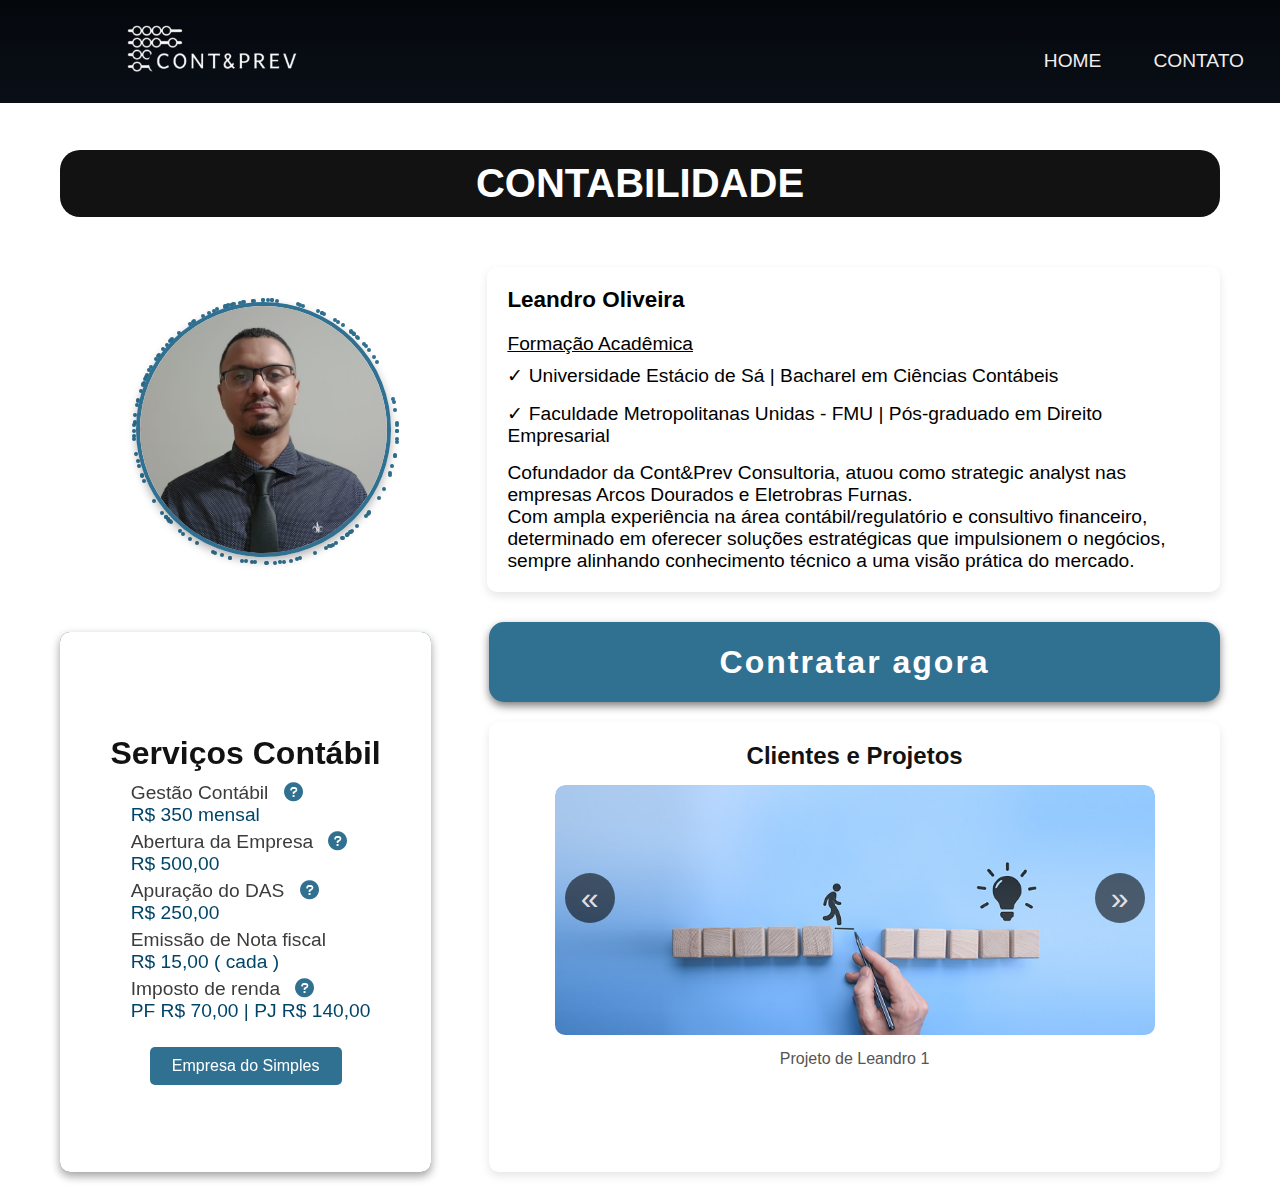
==== contabilidade.html @ c27742a1 "m" ====
<!DOCTYPE html>
<html lang="pt-BR">
<head>
    <meta charset="UTF-8">
    <meta name="viewport" content="width=device-width, initial-scale=1.0">
    <link href="https://cdnjs.cloudflare.com/ajax/libs/font-awesome/6.0.0-beta3/css/all.min.css" rel="stylesheet">
    <link rel="icon" href="imagems/Captura-de-tela-2025-01-22-215354.ico" type="image/x-icon">
    <title>Cont&Prev</title>
    <link rel="stylesheet" href="style.css">
   
</head>
<body>
    <section class="home">
    <header>
        <div class="logo"><img src="imagems/logo.png" alt=""></div>
        <nav>
            <ul id="nav-list">
                <li><a href="index.html">HOME</a></li>
                <li><a href="#footer">CONTATO</a></li>
            </ul>
            <div class="hamburger" id="hamburger" onclick="toggleMenu()">
                <span></span>
                <span></span>
                <span></span>
            </div>
        </nav>
    </header>
    </section>
    <section class="unique-profile-section">
        <!-- Nome do Funcionário -->
        <div class="unique-profile-header">
          <h1 class="unique-profile-name">CONTABILIDADE</h1>
        </div>
      
        <!-- Foto e apresentação -->
        <div class="unique-profile-content">
          <!-- Foto -->
          <div class="unique-profile-photo">
            <img src="imagems/perfil-Leandro.jpg" alt="Foto do Funcionário">
          </div>
          <!-- Texto de apresentação -->
          <div class="unique-profile-intro">
            <h3>Leandro Oliveira</h3>
            <u>Formação Acadêmica</u>
            <ul>
              <li>
                &#10003; Universidade Estácio de Sá  | Bacharel em Ciências Contábeis 
              </li>
              <li>
                &#10003; Faculdade Metropolitanas Unidas - FMU | Pós-graduado em Direito Empresarial 
              </li>
            </ul>
            <p>  Cofundador da Cont&Prev Consultoria, atuou como strategic analyst nas empresas Arcos Dourados e Eletrobras Furnas.<br>
              Com ampla experiência na área contábil/regulatório e consultivo financeiro, determinado em oferecer soluções estratégicas que impulsionem o negócios, sempre alinhando conhecimento técnico a uma visão prática do mercado.
            </p>
          </div>
        </div>
      
        <!-- Botão contratar -->
        <div class="unique-hire-button-wrapper">
          <button class="unique-hire-button" id="unique-hire-button-contabil">Contratar agora</button>
        </div>
      
        <!-- Serviços e projetos -->
        <div class="unique-services-and-projects">
          <!-- Serviços -->
          <div class="unique-services-box">
            <div class="unique-card front-card">
              <h2>Serviços Contábil</h2>
              <ul>
                <li>Gestão Contábil <i class="fas fa-circle-question unique-tooltip-icon" data-detail="Gerenciamento Operacional,emissão de nota fiscal e apuração do DAS"></i><br> <p>R$ 350 mensal</p></li>
                <li>Abertura da Empresa <i class="fas fa-circle-question unique-tooltip-icon" data-detail="Inclui abertura, constituição e enquadramento da empresa."></i> <br> <p>R$ 500,00 </p></li>
                <li>Apuração do DAS <i class="fas fa-circle-question unique-tooltip-icon" data-detail="Apuração e mensuração do endividamento e parcelamento."></i><br> <p>R$ 250,00</p></li>
                <li>Emissão de Nota fiscal <br> <p>R$ 15,00 ( cada )</p></li>
                <li>Imposto de renda <i class="fas fa-circle-question unique-tooltip-icon" data-detail="Declarações de imposto de renda para Pessoa Física e Pessoa Jurídica."></i> <br> <p>PF R$ 70,00 | PJ R$ 140,00   </p></li>
              </ul>
              <button class="unique-next-button">Empresa do Simples</button>
            </div>
          
            <div class="unique-card back-card">
              <button class="unique-back-button">⬅ Voltar</button>
              <h2>Empresas do Simples Nacional</h2>
              <ul>
                <li>Gestão Contábil <i class="fas fa-circle-question unique-tooltip-icon" data-detail="Gerenciamento Operacional,emissão de nota fiscal e apuração do DAS"></i><br> <p>R$ 600 mensal</p></li>
                <li>Abertura da Empresa <i class="fas fa-circle-question unique-tooltip-icon" data-detail="Inclui abertura, constituição e enquadramento da empresa."></i> <br> <p>R$ 150,00 </p></li>
                <li>Apuração do DAS <i class="fas fa-circle-question unique-tooltip-icon" data-detail="Apuração e mensuração do endividamento e parcelamento."></i><br> <p>R$ 150,00</p></li>
                <li>Emissão de Nota fiscal <br> <p>R$ 15,00 ( cada )</p></li>
                <li>Imposto de renda <i class="fas fa-circle-question unique-tooltip-icon" data-detail="Declarações de imposto de renda para Pessoa Física e Pessoa Jurídica."></i> <br> <p>PF R$ 70,00 | PJ R$ 140,00   </p></li>
              </ul>
            </div>
          </div>
          <div id="custom-alert" class="custom-alert">
            <div class="alert-content">
              <p id="alert-message"></p>
             
            </div>
          </div>
      
          <!-- Projetos -->
          <div class="unique-projects-box" data-employee="leandro">
            <h2>Clientes e Projetos</h2>
            <div class="unique-carousel">
              <button class="unique-carousel-arrow left">&#171;</button>
              <div class="unique-carousel-track">
                <img src="imagems/img-somos.webp" alt="Imagem do Projeto 1">
                <img src="imagems/icon-insta.jpg" alt="Imagem do Projeto 2">
                <img src="imagems/digital-img.webp" alt="Imagem do Projeto 3">
              
                <!-- Contêiner do vídeo no carrossel -->
                <div class="video-container">
                  <video id="carousel-video" poster="imagems/Captura de tela 2025-01-22 011556.png" muted>
                    <source src="imagems/WIN_20250122_01_53_06_Pro.mp4" type="video/mp4">
                    Seu navegador não suporta vídeos.
                  </video>
                  <div class="overlay">
                    <button class="play-button" onclick="openVideoModal('carousel-video')">▶</button>
                  </div>
                  
                </div>
              </div>
              
<button class="unique-carousel-arrow right">&#187;</button>
<!-- Modal para reproduzir vídeo -->
<div id="video-modal" class="video-modal">
  <div class="modal-content">
    <span class="close-modal" onclick="closeVideoModal()">✖</span>
    <video id="modal-video" controls></video>
  </div>
</div>

            <p class="unique-project-description">
              Descrição do projeto correspondente à imagem exibida.
            </p>
          </div>
         
        </div>
      </section>
      
      <script src="script.js" defer></script>
</body>
</html>
---- style.css ----
/* Reset básico */
* {
    margin: 0;
    padding: 0;
    box-sizing: border-box;
}

body, html {
    height: 100%;
    font-family: 'Segoe UI', Tahoma, Geneva, Verdana, sans-serif;
   
    color: #fff;
    scroll-behavior: smooth;
}

/* Animações */
@keyframes fadeIn {
    from {
        opacity: 0;
    }
    to {
        opacity: 1;
    }
}

/* Header e navegação */
header {
    display: flex;
    justify-content: space-between;
    align-items: center;
    padding: 20px;
    background: linear-gradient(to bottom, #04080d, #0a0f17);
    position: fixed;
    width: 100%;
    top: 0;
    z-index: 100000000;
}
.home{
    background-color: #001f3f;
}
.logo img{
    width: 12rem;
    
    margin-left: 100px;
    font-weight: bold;
    animation: fadeIn 1.5s ease;
}

nav ul {
    list-style: none;
    display: flex;
}

nav ul li {
    margin-top: 20px;
    margin-left: 20px;
}

nav ul li a {
    color: rgb(241, 237, 237);
    text-decoration: none;
    font-size: 1.2rem;
    padding: 8px 16px;
    transition: background 0.3s, transform 0.3s;
    border-radius: 4px;
}

nav ul li a:hover {
    background-color: rgba(255, 255, 255, 0.3);
    transform: scale(1.1);
}

/* Hero section */
.hero {
    position: relative;
    height: 100vh;
    display: flex;
    justify-content: center;
    align-items: center;
    text-align: center;
    color: #fff;
    z-index: 1;
}

.hero video {
    position: absolute;
    top: 0;
    left: 0;
    width: 100%;
    height: 100%;
    opacity: 0.8;
    filter: blur(4px); /* Aplicando desfoque ao vídeo */
    object-fit: cover;
    z-index: -1;
}

.hero h1 {
    font-size: 4rem;
    font-weight: 500;
    letter-spacing: 6px;
    animation: fadeIn 2.5s ease;
     text-shadow: 3px 3px 5px rgba(0, 0, 0, 0.5); /* Sombra ao texto */
}

.hero p {
    font-size: 1.5rem;
    font-weight: 500;
    margin-top: 20px;
    margin-bottom: 40px;
    line-height: 1.6;
    animation: fadeIn 3s ease;
}

.btn {
    padding: 15px 40px;
    font-size: 1.2rem;
    color: white;
    border: 2px solid white;
    border-radius: 30px;
    text-decoration: none;
    transition: background-color 0.3s, color 0.3s, transform 0.3s;
    animation: fadeIn 3.5s ease;
}

.btn:hover {
    background-color: white;
    color: #04304b;
    transform: scale(1.05);
}

/* Seção de serviços */
/* Estilos principais */
/* Estilo geral da seção de serviços */
/*estilos do Footer */
footer {
    background-color: rgb(0, 0, 0); /* Cor de fundo azul */
    color: #FFFFFF; /* Texto branco */
    font-family: 'Gotham A', 'Gotham B', Lato, helvetica, arial, sans-serif !important;
    font-size: 18px;
    padding: 40px 20px;
}

.footer-container {
    display: flex;
    justify-content: space-between;
    flex-wrap: wrap;
    max-width: 700px;
    margin: 0 auto;
}

.footer-column p {
    text-align: center;
    margin: 16px 0;
    cursor: pointer;
    transition: color 0.3s;
    color: #fff;
}

.footer-column p:hover {
    color: #cccccc; /* Cor de destaque ao passar o mouse */
}

.footer-contact p {
    margin: 10px 0;
}
.footer-contact{
    text-align: center;
}
.footer-contact a {
    
    color: #FFFFFF;
    text-decoration: none;
    transition: color 0.3s;
}

.footer-contact a:hover {
    color: #cccccc;
}

.footer-icons {
    display: flex; /* Ativa o Flexbox */
    justify-content: center; /* Centraliza os ícones horizontalmente */
    align-items: center; /* Centraliza os ícones verticalmente (caso necessário) */
    gap: 10px; /* Espaçamento entre os ícones */
    padding: 20px; /* Adiciona espaço ao redor, se necessário */
}

.footer-icons img {
    width: 40px; /* Tamanho dos ícones */
    height: 40px;
    transition: transform 0.3s;
}

.footer-icons a:hover img {
    transform: scale(1.1);
}

.footer-bottom {
    margin-top: 20px;
    border-top: 1px solid #FFFFFF;
    padding-top: 20px;
    text-align: center;
    font-size: 18px;
    color: #ffffff;
}

/* Estilos Responsivos */

/* Tela pequena - smartphones */
/* Layout do card */
.services {
    position: relative;
    padding: 100px 20px;
    text-align: center;
    overflow: hidden;
}
.services {
    
    background: linear-gradient(to bottom, #04080d, #162031, #6a6a6a);
}

.service-card {
    margin-top: 20px;
    background-color: #e8ecf0;
    padding: 20px;
    border: 2px solid black;
    border-radius: 10px;
    width: 300px;
    height: 400px;
    position: relative;
    overflow: hidden;
    transition: transform 0.5s ease;
    transform-style: preserve-3d;  /* Habilita o efeito 3D */
}

.service-card img {
    width: 100%;
    height: 200px;
    margin-bottom: 20px;
    border-radius: 10px;
}

.service-card h3 {
    font-size: 1.5rem;
    color: #000;
    margin-bottom: 15px;
}

.service-card p {
    font-size: 1rem;
    color: #000;
    line-height: 1.5;
}

/* Detalhes da parte de trás do card */
.service-card .details {
    display: none;
    position: absolute;
    top: 0;
    left: 0;
    right: 0;
    bottom: 0;
    background-color: #e8ecf0;
    border-radius: 10px;
    padding: 20px;
    text-align: left;
    color: #000;
    transform: rotateY(180deg); /* Faz com que a parte de trás do card fique virada para o outro lado */
}

/* Mostrar os detalhes quando o card for ativo */
.service-card.active .details {
    display: block;  /* Torna os detalhes visíveis */
}

/* Efeito de flip quando o card é clicado */
.service-card.active {
    transform: rotateY(180deg); /* Gira o card */
    transition: transform 0.6s ease;
}


/* Estilos específicos para o menu de navegação */
.menu-toggle {
    display: none;
}


/* Botão contratar dos cards */
.hire-button {
    padding: 10px 30px;
    background-color: #000000;
    color: #fff;
    border: none;
    border-radius: 8px;
    cursor: pointer;
    font-size: 1em;
    transition: background-color 0.3s;
}

.hire-button:hover {
    background-color: #004569;
}


.service-cards {
    display: flex;
    justify-content: center;
    gap: 100px;
    flex-wrap: wrap;
}
.service-card a{
    text-decoration: none;
}
.service-card:hover{
    cursor: pointer;
    scale: 1.1;
}


.service-card img {
    width: 100%;
    height: 180px;
    object-fit: cover;
}

.service-card h3 {
    text-align: center;
    margin: 10px 0;
    font-size: 27px;
    font-weight: bold;
}

.hire-button {
    display: block;
    margin: 30px auto 15px;
    padding: 10px 20px;
    background-color: #000;
    color: #fff;
    border: none;
    border-radius: 5px;
    cursor: pointer;
}



.details ul {
    list-style: none;
    padding: 0;
    margin: 0;
}

.details li {
    margin-bottom: 15px;
    font-size: 17px;
    line-height: 1.4;
    background-color: #dbdada;
    padding-left: 5px;
    
    border-left: 3px solid #00a9e0; /* Destaque na esquerda */
}

.details h4 {
    margin-top: 10px;
    font-size: 14px;
    font-weight: bold;
    color: #333;
}

/* Detalhes visíveis após clique */
.service-card.active .details {
    left: 0;
}


  
.custom-template-section {
    background: linear-gradient(to bottom, #6a6a6a, #bfbfbf, #dfdfdf, #ffffff);
    padding: 50px 20px;
    display: flex;
    justify-content: center;
    align-items: center;
    height: 120vh;
  }
  
  .custom-content-wrapper {
    
   background-color: #161b22; /* Fundo do quadrado transparente */
    box-shadow: 0 4px 15px rgba(0, 0, 0, 0.704); /* Efeito de sombra */
    border-radius: 10px;
    display: flex;
    padding: 30px;
    max-width: 1300px;
    height: 500px;
    width: 100%;
    backdrop-filter: blur(10px); /* Efeito de desfoque */
    color: #fff;
  }
  
  .custom-text-container {
    flex: 1;
    margin-right: 20px;
  }
  
  .custom-text-container h1 {
    font-size: 24px;
    margin-bottom: 15px;
    
  }
  
  .custom-text-container p {
    width: 100%;
    font-size: 20px;
    font-weight: 500;
    margin-top: 70px;
  }
  
  .custom-media-container {
    flex: 1;
    display: flex;
    justify-content: center;
    align-items: center;
  }
  
  .custom-media-container img,
  .custom-media-container video {
    max-width: 100%;
    border-radius: 10px;
    
  }
  .custom-content-wrapper-before{
    background: rgba(255, 255, 255, 0.932); /* Fundo do quadrado transparente */
    box-shadow: 0 4px 15px rgba(0, 0, 0, 0.264); /* Efeito de sombra */
    border-radius: 10px;
    
    padding: 30px;
    max-width: 1300px;
    height: 730px;
    width: 100%;
    backdrop-filter: blur(10px); /* Efeito de desfoque */
    color: #fff;
  }
  
  
  .custom-feature-section {
    
    
    color: #000000;
  }
  
  .custom-feature-container {
    display: flex;
    justify-content: space-between;
    align-items: flex-start;
    gap: 20px;
  }
  
  .custom-feature-box {
    margin-top: 20px;
    /* Fundo do box */
    border-radius: 10px;
    padding: 10px;
    flex: 1;
    
    display: flex;
    flex-direction: column;
    align-items: flex-start;
  }
  
  .custom-feature-icon {
    width: 5px;
    height: 40px;
    background-color: #307192;/* Barra azul */
    border-radius: 5px;
    margin-bottom: 15px;
  }
  
  .custom-feature-box h3 {
    font-size: 20px;
    margin: 8px 15px 10px;
  }
  
  .custom-feature-box p {
    font-size: 14px;
    line-height: 1.6;
    margin: 0;
  }
/*ALERT CUSTOMIZADO*/
/* Estilo do modal */
.custom-alert {
  display: none; /* Inicialmente escondido */
  position: fixed;
  top: 0;
  left: 0;
  width: 100%;
  height: 100%;
  background-color: rgba(0, 0, 0, 0.5); /* Fundo escuro com transparência */
  justify-content: center;
  align-items: center;
  z-index: 1000; /* Garante que o modal fique acima de outros conteúdos */
}

/* Conteúdo do modal */
.alert-content {
  background-color: white;
  padding: 40px;
  border-radius: 8px;
  color: #000;
  max-width: 400px;
  font-size: 1.2rem;
  font-weight: 600;
  height: 10rem;
  width: 80%;
  text-align: center;
  position: relative;
}




  /*SERVIÇOS*/
  .unique-profile-section {
    max-width: 1200px;
    margin: auto;

    padding: 20px;
    margin-top: 130px;
  }
  
  /* Cabeçalho do perfil */
  .unique-profile-header {
    text-align: center;
    margin-bottom: 50px;
  }
  
  .unique-profile-name {
    position: relative;
    z-index: 10;
    background-color:#121213;
    padding: 11px 15px;
    border-radius: 20px;
    animation: animate-outline 0.9s ease-out infinite;
    font-size: 2.5rem;
    font-weight: 600;
    color: #ffffff;
  }
  
  /* Conteúdo do perfil */
  .unique-profile-content {
    display: flex;
    align-items: center;
    gap: 20px;
    margin-bottom: 30px;
  }
  
  .unique-profile-photo {
    flex: 1;
    display: flex;
    justify-content: center;
    align-items: center;
    position: relative;
    overflow: visible;
     
  }
  
  .unique-profile-photo img {
    aspect-ratio: 1;
    max-width: 255px;
    
    height: 255px;
    border-radius: 50%;
    border: 0.25em solid #307192;
    z-index: 10;
    box-shadow: 0 4px 10px rgba(0, 0, 0, 0.3);
  }
  .unique-profile-photo::before {
    content: '';
    position: absolute;
    top: 0;
    left: 0;
    width: 100%;
    height: 100%;
    z-index: 0; /* Fica atrás da imagem */
    pointer-events: none; /* Impede interação */
    background: transparent;
  }
  
  .particle {
    position: absolute;
    bottom: 0;
    width: 0.5vw; /* Partículas responsivas */
    height: 0.5vw;
    max-width: 4px; /* Tamanho máximo */
    max-height: 4px;  
    background-color: #307192;
    border-radius: 50%;
    animation: rise 3s infinite ease-in-out;
  }
  
  /* Animação das partículas */
  @keyframes rise {
    0% {
      transform: translateY(0) scale(1);
      opacity: 1;
    }
    100% {
      transform: translateY(-300px) scale(0.5);
      opacity: 0;
    }
  }
  
  .unique-profile-intro {
    flex: 1.7;
    max-height: 21rem;
    background: #fff;
    font-size: 1.2rem;
    color: #000;
    padding: 20px;
    border-radius: 10px;
    box-shadow: 0 4px 10px rgba(0, 0, 0, 0.1);
  }
  .unique-profile-intro h3{
    margin-bottom: 20px;
  }
  .unique-profile-intro li{
    list-style: none;
    margin-top: 9px;
    margin-bottom: 15px;
  }
  
  /* Botão contratar */
  .unique-hire-button-wrapper {
    text-align: end;
    margin-bottom: 20px;
   
   

  }
  
  .unique-hire-button {
    padding: 10px 30px;
    animation:
    buttonFloat 1.5s infinite ease-in-out;
    box-shadow: 0 4px 8px rgba(0, 0, 0, 0.5); /* Sombra */
    font-size: 2rem;
    width: 63%;
    font-weight: 600;
    height: 5rem;
    letter-spacing: 2px;
    color: #fff;
    background-color: #307192;
    border: none;
    border-radius: 15px;
    cursor: pointer;
  }
  @keyframes buttonFloat{
    50%{
        transform:translateY(-10%);
    }
  }
  .unique-hire-button:hover {
    background-color: #25586e;
  }
  
  /* Serviços e projetos */
  .unique-services-and-projects {
    display: flex;
    gap: 20px;
    justify-content: space-between;
  }
  
  .unique-services-box {
    flex: 0 0 32%; /* Ajusta a largura */
    background-color:#307192 ;
    border-radius: 10px;
    position: relative;
    margin-top: -90px;
    display: flex;
    perspective: 1000px;
    box-shadow: 0 4px 10px rgba(0, 0, 0, 0.1);
    height: 540px; /* Altura maior */
  }
  .unique-card {
  padding: 40px 10px;
  width: 100%;
  height: 100%;
  background: #ffffff;
  border-radius: 10px;
  box-shadow: 0 4px 10px rgba(0, 0, 0, 0.3);
  display: flex;
  flex-direction: column;
  align-items: center;
  justify-content: center;
  transform-style: preserve-3d;
  backface-visibility: hidden; /* Oculta o verso ao girar */
  transition: transform 0.6s ease-in-out;
}
.front-card {
  width: 100%;
  height: 100%;
  padding: 20px;
  backface-visibility: hidden; /* Esconde o lado contrário */
  z-index: 2;
  background-color: #ffffff;
  display: flex;
  flex-direction: column;
  justify-content: center;
  align-items: center;
  }
  .back-card {
    padding: 20px;
    display: flex;
  flex-direction: column;
  justify-content: center;
  align-items: center;
      position: absolute;
  width: 100%;
  height: 100%;
  backface-visibility: hidden;
  background-color: #f7f7f7;
  transform: rotateY(180deg); /* O lado de trás é rotacionado */
  }
  .unique-next-button {
  padding: 10px 15px;
  background: #307192;
  color: #ffffff;
  font-size: 1rem;
  border: none;
  width: 12rem;
  border-radius: 5px;
  cursor: pointer;
  margin-top: 15px;
  transition: background-color 0.3s;
}
.unique-next-button:hover,
.unique-back-button:hover {
  background: #1e5a75;
}

.unique-back-button {
  position: absolute;
  top: 0px;
  left: 20px;
  padding: 10px 15px;
  background: #307192;
  color: #ffffff;
  font-size: 1rem;
  border: none;
  width: 6rem;
  border-radius: 5px;
  cursor: pointer;
  margin-top: 15px;
  transition: background-color 0.3s;
}

/* Listas */
.unique-card ul {
  list-style: none;
  padding: 0;
  margin: 5px 0;
  text-align: left;
}
.unique-tooltip-icon {
  margin-left: 10px;
  color: #307192;
  cursor: pointer;
  font-size: 1.2rem;
  flex-shrink: 0;
  transition: color 0.2s ease;
}

.unique-tooltip-icon:hover {
  color: #3071928b;
}
.unique-card ul li {
  margin: 5px 0;
  font-size: 1.2rem;
  color: #3d3c3c;
  padding-left: 10px;
}
.unique-card p {
    color: #004569;
  }
  .unique-services-box h2 {
    margin-top: 15px;
    font-size: 2rem;
    text-align: center;
    color: #121213;
  }
  
  .unique-services-box ul {
    list-style-type: none;
  }
  
  .unique-services-box li {
    margin-bottom: 10px;
  }
  
  .unique-projects-box {
    flex: 0 0 63%; /* Ajusta a largura */
    background: #fff;
    text-align: center;
    padding: 20px;
    border-radius: 10px;
    box-shadow: 0 4px 10px rgba(0, 0, 0, 0.1);
    height: 450px; /* Altura menor */
  }
  
  .unique-projects-box h2 {
    margin-bottom: 15px;
    font-size: 1.5rem;
    color: #121213;
  }
  
  .unique-carousel {
    position: relative;
    overflow: hidden;
    width: 100%;
    max-width: 600px;
    margin: 0 auto;
    border-radius: 10px;
    
  }
  
  .unique-carousel-track {
    display: flex;
    transition: transform 0.5s ease-in-out;
    height: 250px; /* Define a altura do carrossel */
  }
  
  .unique-carousel-track .video-container,
.unique-carousel-track img {
  flex-shrink: 0;
  width: 100%;
  height: 100%;
  position: relative;
  object-fit: cover; /* Faz com que os vídeos preencham o espaço proporcionalmente */
  border-radius: 10px; /* Aplica bordas arredondadas */
}
  
  
  .unique-carousel-arrow {
    position: absolute;
    top: 40%;
    transform: translateY(-50%);
   background-color: #00000092;
    color: #fffafad7;
    border: none;
    border-radius: 50%;
    font-size: 2rem;
   width: 50px;
   height: 50px;
    justify-items: center;
    cursor: pointer;
    z-index: 10;
  }
  
  .unique-carousel-arrow.left {
    left: 10px;
  }

  
  .unique-carousel-arrow.right {
    right: 10px;
  }
  
  .overlay {
    position: absolute;
    top: 0;
    left: 0;
    width: 100%;
    height: 100%;
    display: flex;
    justify-content: center;
    align-items: center;
    background-color: rgba(0, 0, 0, 0.5);
    opacity: 0;
    transition: opacity 0.3s;
  }

  .video-container,.overlay {
    opacity: 1;
  }
  .video-container {
    position: relative;
    width: 100%;
    height: 100%;
    overflow: hidden;
  }
  .video-container video {
    width: 100%; /* O vídeo ocupa toda a largura do contêiner */
    height: 100%; /* O vídeo ocupa toda a altura */
    object-fit: cover; /* Preenche o espaço sem distorcer */
  }
  
  .play-button {
    background-color: rgba(0, 0, 0, 0.8);
    color: #fff;
    border: none;
    border-radius: 50%;
    width: 50px;
    height: 50px;
    font-size: 24px;
    cursor: pointer;
    z-index: 3;
  }
  
  /* Modal de vídeo */
  .video-modal {
    display: none;
    position: fixed;
    top: 0;
    left: 0;
    width: 100%;
    height: 100%;
    background-color: rgba(0, 0, 0, 0.8);
    justify-content: center;
    align-items: center;
    z-index: 10;
  }
  
  .modal-content {
    position: relative;
    width: 80%;
    max-width: 800px;
  }
  
  .modal-content video {
    width: 100%;
    height: auto;
  }
  
  .close-modal {
    z-index: 10;
    position: absolute;
    top: 10px;
    right: 10px;
    font-size: 24px;
    color: white;
    cursor: pointer;
  }
  .unique-project-description {
    margin-top: 15px;
    font-size: 16px;
    color: #555;
  }
  
  /* Responsividade */
  @media (max-width: 768px) {
    .unique-profile-content {
      flex-direction: column;
    }
  
    .unique-services-and-projects {
      flex-direction: column;
    }
  
    .unique-services-box,
    .unique-projects-box {
      flex: 1 0 100%;
      height: auto; /* Remove a altura fixa */
    }
  }
  
/* Responsividade */
@media (max-width: 768px) {
    .service-card {
        width: 80%; /* Cards ocupam a largura do dispositivo */
    }
    .service-card:hover{
        cursor: pointer;
        scale: none;
    }
    .details li {
        font-size: 12px;
    }
}

@media (max-width: 480px) {
    .details h4 {
        font-size: 12px;
    }

    .details li:nth-child(n+5) { /* Esconde elementos a partir do 5º item */
        display: none;
    }
    .unique-services-box h2,
  .unique-projects-box h2 {
    font-size: 1.5rem; /* Reduz tamanho do título */
  }

  .unique-card ul li {
    font-size: 1rem; /* Reduz tamanho do texto */
  }

  .unique-next-button,
  .unique-back-button {
    font-size: 0.9rem; /* Reduz tamanho dos botões */
    padding: 8px 10px;
  }

  .unique-next-button {
    width: 10rem; /* Ajusta largura do botão */
  }

}



/*SEÇÃO QUEM SOMOS*/
.about-us {
    height: 80vh;
    display: flex;
    justify-content: space-between;
    align-items: center;
    padding: 50px;
    gap: 20px;
    background-color: #fff;
}

.about-us .content {
    display: flex;
    justify-content: space-between;
    align-items: center;
    max-width: 1200px;
    margin: 0 auto;
    flex-wrap: wrap; /* Itens quebram em linhas em telas menores */
}



.about-us .image {
  
    
    text-align: center;
    margin-top: 20px;
   
}

.about-us .text h2 {
    font-size: 3em;
    color: #7e918c;
    margin-bottom: 20px;
}

.about-us .text p {
    box-sizing: border-box;
    color: rgb(94, 94, 94);
    display: block;
    font-family: Helvetica, Arial, sans-serif;
    font-size: 18px;
    font-weight: 500;
    letter-spacing: normal;
    line-height: 27px;
    overflow-wrap: break-word;
    text-align: left;
    text-size-adjust: 100%;
    text-transform: none;
    unicode-bidi: isolate;
}

.about-us .image img {
    width: 1200px;
    height: 200px;
    border-radius: 30px;
    margin-bottom: 50px;
    object-fit: cover;
    border: 8px solid #fff;
    box-shadow: 0px 4px 15px rgba(0, 0, 0, 0.3);
}

/* Responsividade para telas menores */
@media screen and (max-width: 768px) {
    .about-us {
        height: 10vh;
        flex-direction: column; /* Coloca os itens em coluna */
        text-align: center;
    }

    .about-us .text {
        order: 2; /* O texto aparece abaixo da imagem */
        padding-right: 0;
        margin-bottom: 20px;
        font-size: 20px;
    }

    .about-us .image {
        order: 1; /* A imagem aparece acima do texto */
    }

    .about-us .image img {
        width: 250px; /* Reduz o tamanho da imagem */
        height: 150px;
    }
}




/* Rodapé */


/* Responsividade */
@media (max-width: 820px) {
    .hero h1 {
        font-size: 2.7rem;
        margin: 0px 20px;
    }
    .logo{
        margin-left: 20px;
    }
    .hero p {
        font-size: 1.2rem;
        margin: 30px;
    }

    .service-cards {
        flex-direction: column;
        align-items: center;
    }

    nav ul {
        flex-direction: column;
        background: linear-gradient(to bottom, #0a0e16,#0a0f17);
        position: fixed;
        top: 70px;
        right: 0;
        height: 100vh;
        width: 100%;
        display: none;
    }
    nav ul li a:hover{
        background-color: rgba(255, 255, 255, 0.342);
    }

    nav ul.open {
        display: flex;
        justify-content: center;
        align-items: center;
    }
    header{
        background-color: rgb(0, 0, 0);
    }

    nav ul li {
        margin: 30px 0;
        
    }
    nav ul li a{
        letter-spacing: 2px;
        font-weight: 500;
        font-size: 1.3rem;
    }

    /* Estilo básico para o ícone de hambúrguer */
.hamburger {
    width: 30px;
    height: 17.5px;
    display: flex;
    flex-direction: column;
    justify-content: space-between;
    cursor: pointer;
    z-index: 1001; /* Certifique-se de que o ícone está à frente do conteúdo */
}

.hamburger span {
    display: block;
    width: 100%;
    height: 3px;
    background-color: #e7e7e7;
    border-radius: 2px;
    transition: all 0.4s ease;
}

/* Estilo de transição para a animação */
.hamburger.active span:nth-child(1) {
    transform: rotate(45deg) translateY(10px);
}

.hamburger.active span:nth-child(2) {
    opacity: 0;
}

.hamburger.active span:nth-child(3) {
    transform: rotate(-45deg) translateY(-10px);
}

/* Esconde o menu inicialmente */
#menu {
    display: none;
    /* Defina seu estilo de navegação aqui */
}

#menu.active {
    display: block;
}

.about-us {
    flex-direction: column; /* Coloca os elementos em coluna */
    text-align: center; /* Centraliza o conteúdo */
    height: 63rem;
}
.about-us .image {
    order: 1; /* Coloca a imagem acima do texto */
    margin: 0 0 20px 0; /* Espaçamento abaixo da imagem */
}

.about-us .text {
    padding-right: 0;
    text-align: center; /* Centraliza o texto em telas pequenas */
    margin-bottom: 20px; /* Espaçamento entre o texto e a imagem */
}

.about-us .text h2 {
    font-size: 10px; /* Ajusta o tamanho do título */
}

.about-us .text p {
    font-size: .75em; /* Reduzimos um pouco o texto para melhor ajuste */
}


.footer-container {
    display: block;
}
.footer-icons {
    display: flex; /* Ativa o Flexbox */
    justify-content: center; /* Centraliza os ícones horizontalmente */
    align-items: center; /* Centraliza os ícones verticalmente (caso necessário) */
    gap: 10px; /* Espaçamento entre os ícones */
    padding: 20px; /* Adiciona espaço ao redor, se necessário */
}
.custom-text-container h1 {
    font-size: 1.6rem; /* Texto menor para smartphones */
  }

  .custom-text-container p {
    font-size: 0.9rem; /* Texto menor */
  }

  .custom-feature-box h3 {
    font-size: 1.2rem; /* Ajuste no título das caixas */
  }

  .custom-feature-box p {
    font-size: 0.9rem; /* Texto menor */
  }

  .custom-feature-container {
    flex-direction: column; /* Empilha as caixas de recursos */
    gap: 10px;
    
  }
  .custom-content-wrapper-before{
    height: 84rem;
    padding: 15px;
  }
  .custom-template-section{
    height: 90rem;
    
  }
  .custom-content-wrapper{
    height: 53rem;
    padding: 30px;
    display:block;
  }
  .custom-content-wrapper p{
   font-size: 1.1rem;
   text-align: center;
   font-weight: 300;
    margin-top: 4rem;
  }
  .custom-content-wrapper h1{
    margin-bottom: -10px;
    text-align:center;
    font-size: 2rem;
    margin-top: 25PX;
    
    
    
   }
  .custom-media-container img{
    width: 12rem;
    margin-top: 22px;
  }
  .unique-services-and-projects {
    flex-direction: column;
    gap: 20px;
  }

  .unique-services-box,
  .unique-projects-box {
    flex: 0 0 100%; /* Ocupa 100% da largura */
    height: auto; /* Altura ajustável */
  }

  .unique-services-box {
    margin-top: 0; /* Remove espaçamento superior */
  }
  .unique-hire-button-wrapper{
    order: 1;
    margin-top: 30px;
  }
  .unique-hire-button{
    width: 100%;
    font-size: 1.5rem;
  }
  
  .unique-profile-section{
    padding: 30px;
    display: flex;
    flex-direction: column;
  }
  .unique-profile-name{
    font-size: 1.3rem;
    width: 100%;
   
    margin-top: 0px;
  }
  .unique-profile-photo img{
    width: 90%;
    height: 90%;
  }
  .unique-profile-intro{
    font-size: 1.1rem;
    max-height: 41rem;
  }
  .particle{
    left: 10px;
    width: 80px;
  }
  .logo img{
    margin-left: 10px;
    width: 10rem;
  }
  .unique-carousel-arrow {
    position: absolute;
    top: 30%;
    transform: translateY(-50%);
   background-color: #00000092;
    color: #fffafad7;
    border: none;
    border-radius: 50%;
    font-size: 2rem;
   width: 50px;
   height: 50px;
    justify-items: center;
    cursor: pointer;
    z-index: 10;
  }
  .particle {
    position: absolute;
    bottom: 0;
    width: 1vw; /* Partículas responsivas */
    height: 1vw;
    max-width: 4px; /* Tamanho máximo */
    max-height: 4px;  
    background-color: #307192;
    border-radius: 50%;
    animation: rise 3s infinite ease-in-out;
  }
}
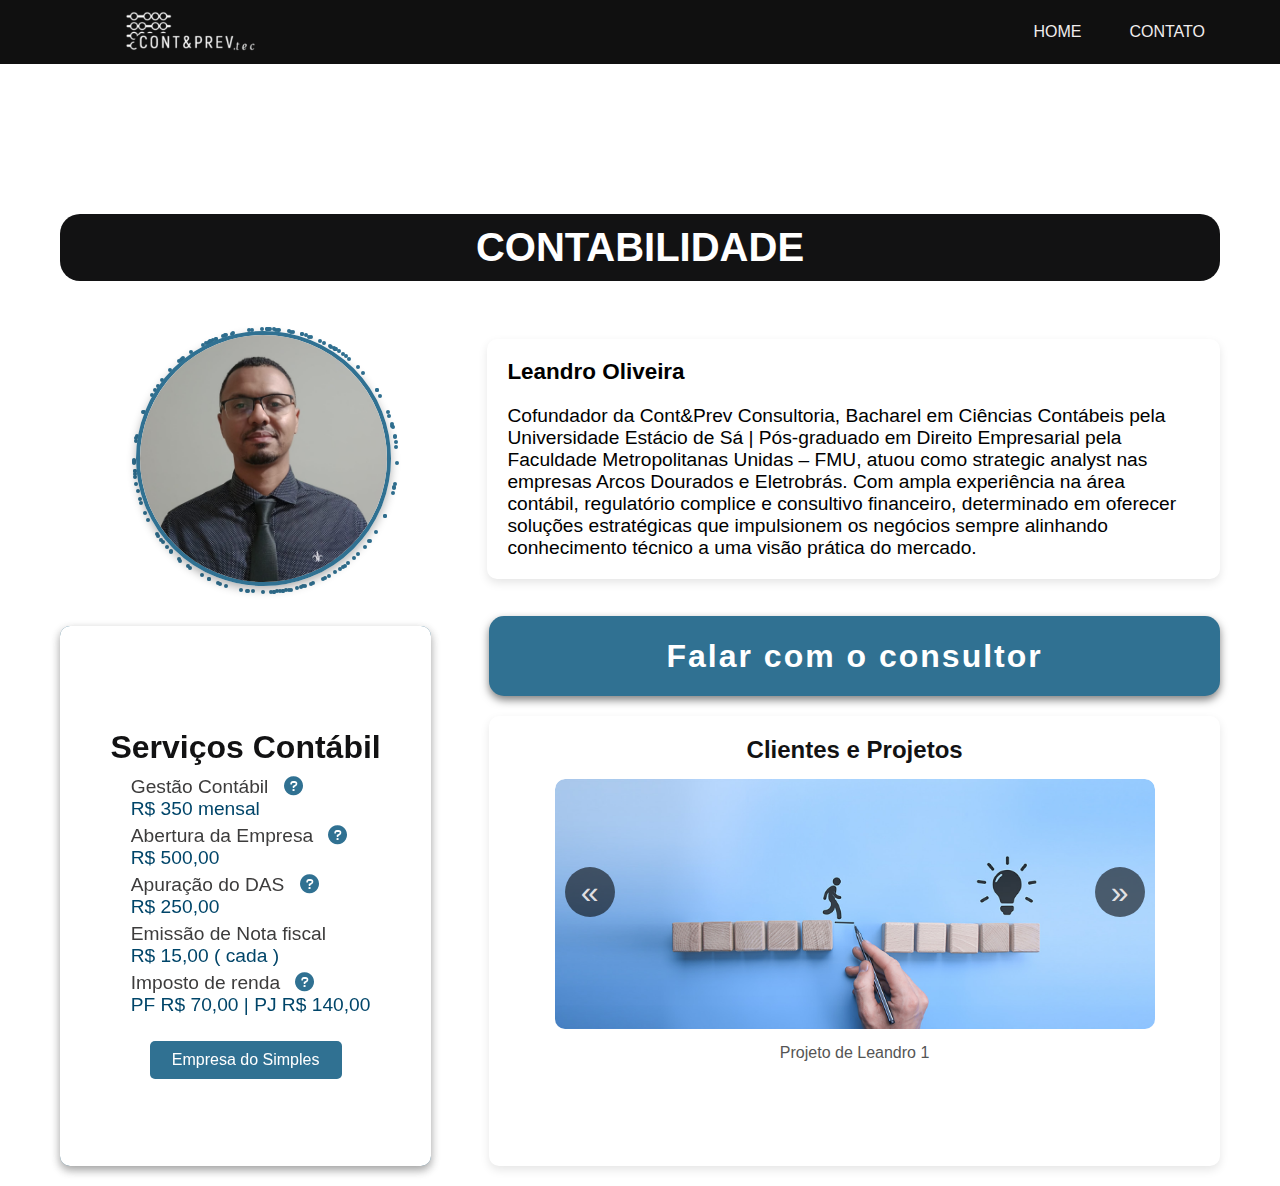
==== commit c9417078: "j" ====
--- a/contabilidade.html
+++ b/contabilidade.html
@@ -41,24 +41,16 @@
           <!-- Texto de apresentação -->
           <div class="unique-profile-intro">
             <h3>Leandro Oliveira</h3>
-            <u>Formação Acadêmica</u>
-            <ul>
-              <li>
-                &#10003; Universidade Estácio de Sá  | Bacharel em Ciências Contábeis 
-              </li>
-              <li>
-                &#10003; Faculdade Metropolitanas Unidas - FMU | Pós-graduado em Direito Empresarial 
-              </li>
+            
             </ul>
-            <p>  Cofundador da Cont&Prev Consultoria, atuou como strategic analyst nas empresas Arcos Dourados e Eletrobras Furnas.<br>
-              Com ampla experiência na área contábil/regulatório e consultivo financeiro, determinado em oferecer soluções estratégicas que impulsionem o negócios, sempre alinhando conhecimento técnico a uma visão prática do mercado.
+            <p> Cofundador da Cont&Prev Consultoria, Bacharel em Ciências Contábeis pela Universidade Estácio de Sá | Pós-graduado em Direito Empresarial pela  Faculdade Metropolitanas Unidas – FMU,  atuou como strategic analyst nas empresas Arcos Dourados e Eletrobrás. Com ampla experiência na área contábil, regulatório complice e consultivo financeiro, determinado em oferecer soluções estratégicas que impulsionem os negócios sempre alinhando conhecimento técnico a uma visão prática do mercado.
             </p>
           </div>
         </div>
       
         <!-- Botão contratar -->
         <div class="unique-hire-button-wrapper">
-          <button class="unique-hire-button" id="unique-hire-button-contabil">Contratar agora</button>
+          <button class="unique-hire-button" id="unique-hire-button-contabil">Falar com o consultor</button>
         </div>
       
         <!-- Serviços e projetos -->
--- a/style.css
+++ b/style.css
@@ -1,4 +1,14 @@
 /* Reset básico */
+@font-face {
+  font-family: "GD Sherpa Regular";
+  src: url("https://db.onlinewebfonts.com/t/0aee6008b82cde991ec28387169bb13e.eot");
+  src: url("https://db.onlinewebfonts.com/t/0aee6008b82cde991ec28387169bb13e.eot?#iefix") format("embedded-opentype"),
+       url("https://db.onlinewebfonts.com/t/0aee6008b82cde991ec28387169bb13e.woff2") format("woff2"),
+       url("https://db.onlinewebfonts.com/t/0aee6008b82cde991ec28387169bb13e.woff") format("woff"),
+       url("https://db.onlinewebfonts.com/t/0aee6008b82cde991ec28387169bb13e.ttf") format("truetype"),
+       url("https://db.onlinewebfonts.com/t/0aee6008b82cde991ec28387169bb13e.svg#GD Sherpa Regular") format("svg");
+}
+
 * {
     margin: 0;
     padding: 0;
@@ -7,8 +17,7 @@
 
 body, html {
     height: 100%;
-    font-family: 'Segoe UI', Tahoma, Geneva, Verdana, sans-serif;
-   
+    font-family: "GD Sherpa Regular", sans-serif;
     color: #fff;
     scroll-behavior: smooth;
 }
@@ -25,23 +34,35 @@
 
 /* Header e navegação */
 header {
-    display: flex;
+  align-items: center;
+   background-color: #101010;
+    background-repeat: no-repeat;
+    background-size: cover;
+    display: flex;
+    flex-flow: row wrap;
+    font-family: ("GD Sherpa Regular", sans-serif);
     justify-content: space-between;
-    align-items: center;
-    padding: 20px;
-    background: linear-gradient(to bottom, #04080d, #0a0f17);
-    position: fixed;
-    width: 100%;
-    top: 0;
-    z-index: 100000000;
-}
-.home{
-    background-color: #001f3f;
-}
+    max-width: 100vw;
+    height: 4rem;
+    padding-inline-end: 51px;
+    padding-inline-start: 51px;
+    position: relative;
+    text-align: left;
+    z-index: 1050;
+
+}
+.hero {
+    background-image: url('imagems/fundo-home.jpg');
+    background-repeat: no-repeat;
+    background-size: cover; /* Faz a imagem cobrir todo o fundo */
+    background-position: center; /* Centraliza a imagem */
+    width: 100%;
+    height: 100vh; /* Faz com que ocupe toda a tela */
+}
+
 .logo img{
-    width: 12rem;
-    
-    margin-left: 100px;
+    max-width: 10rem;
+    margin-left: 60px;
     font-weight: bold;
     animation: fadeIn 1.5s ease;
 }
@@ -49,19 +70,16 @@
 nav ul {
     list-style: none;
     display: flex;
-}
-
-nav ul li {
-    margin-top: 20px;
-    margin-left: 20px;
-}
+    margin-top: -5px;
+}
+
 
 nav ul li a {
     color: rgb(241, 237, 237);
     text-decoration: none;
-    font-size: 1.2rem;
-    padding: 8px 16px;
-    transition: background 0.3s, transform 0.3s;
+    font-size: 1rem;
+    padding: 16px;
+    margin: 8px;
     border-radius: 4px;
 }
 
@@ -82,21 +100,13 @@
     z-index: 1;
 }
 
-.hero video {
-    position: absolute;
-    top: 0;
-    left: 0;
-    width: 100%;
-    height: 100%;
-    opacity: 0.8;
-    filter: blur(4px); /* Aplicando desfoque ao vídeo */
-    object-fit: cover;
-    z-index: -1;
-}
+
+
+
 
 .hero h1 {
     font-size: 4rem;
-    font-weight: 500;
+    font-weight: 600;
     letter-spacing: 6px;
     animation: fadeIn 2.5s ease;
      text-shadow: 3px 3px 5px rgba(0, 0, 0, 0.5); /* Sombra ao texto */
@@ -109,6 +119,7 @@
     margin-bottom: 40px;
     line-height: 1.6;
     animation: fadeIn 3s ease;
+    text-shadow: 3px 3px 5px rgba(0, 0, 0, 0.5); /* Sombra ao texto */
 }
 
 .btn {
@@ -354,7 +365,7 @@
     margin-bottom: 15px;
     font-size: 17px;
     line-height: 1.4;
-    background-color: #dbdada;
+
     padding-left: 5px;
     
     border-left: 3px solid #00a9e0; /* Destaque na esquerda */
@@ -380,7 +391,7 @@
     display: flex;
     justify-content: center;
     align-items: center;
-    height: 120vh;
+    height: 140vh;
   }
   
   .custom-content-wrapper {
@@ -404,7 +415,7 @@
   
   .custom-text-container h1 {
     font-size: 24px;
-    margin-bottom: 15px;
+    margin-bottom: 13px;
     
   }
   
@@ -412,9 +423,12 @@
     width: 100%;
     font-size: 20px;
     font-weight: 500;
-    margin-top: 70px;
-  }
-  
+    margin-top: 60px;
+    padding: 0 40px;
+  }
+  .custom-text-container b{
+    color: #c7fb9cde;
+  }
   .custom-media-container {
     flex: 1;
     display: flex;
@@ -435,7 +449,7 @@
     
     padding: 30px;
     max-width: 1300px;
-    height: 730px;
+    height: 770px;
     width: 100%;
     backdrop-filter: blur(10px); /* Efeito de desfoque */
     color: #fff;
@@ -477,11 +491,12 @@
   
   .custom-feature-box h3 {
     font-size: 20px;
+    width: 200px;
     margin: 8px 15px 10px;
   }
   
   .custom-feature-box p {
-    font-size: 14px;
+    font-size: 15px;
     line-height: 1.6;
     margin: 0;
   }
@@ -560,7 +575,6 @@
     align-items: center;
     position: relative;
     overflow: visible;
-     
   }
   
   .unique-profile-photo img {
@@ -1009,66 +1023,66 @@
 
 /*SEÇÃO QUEM SOMOS*/
 .about-us {
-    height: 80vh;
-    display: flex;
-    justify-content: space-between;
-    align-items: center;
-    padding: 50px;
-    gap: 20px;
-    background-color: #fff;
+  max-height: 95vh;
+  display: flex;
+  flex-direction: column; /* Para alinhar tudo em coluna */
+  justify-content: center;
+  align-items: center;
+  gap: 40px; /* Aumenta o espaçamento entre os elementos */
+  background-color: #fff;
+  padding: 50px 100px; /* Aumenta o espaço nas laterais */
 }
 
 .about-us .content {
-    display: flex;
-    justify-content: space-between;
-    align-items: center;
-    max-width: 1200px;
-    margin: 0 auto;
-    flex-wrap: wrap; /* Itens quebram em linhas em telas menores */
-}
-
-
+  display: flex;
+  flex-direction: column; /* Empilha os elementos verticalmente */
+  align-items: center;
+  text-align: center;
+  max-width: 100%; /* Define um limite máximo */
+  width: 100%; /* Garante que ocupa todo o espaço possível */
+}
+
+.about-us .text {
+  text-align: justify; /* Justifica o texto */
+  max-width: 1200px; /* Mesma largura da imagem */
+  width: 100%;
+}
+
+.about-us .text h2 {
+  font-size: 3em;
+  color: #7e918c;
+  margin-bottom: 20px;
+  text-align: center; /* Centraliza o título */
+}
+
+.about-us .text p {
+  box-sizing: border-box;
+  color: rgb(94, 94, 94);
+  font-family: Helvetica, Arial, sans-serif;
+  font-size: 18px;
+  font-weight: 500;
+  line-height: 27px;
+  word-break: break-word;
+}
 
 .about-us .image {
-  
-    
-    text-align: center;
-    margin-top: 20px;
-   
-}
-
-.about-us .text h2 {
-    font-size: 3em;
-    color: #7e918c;
-    margin-bottom: 20px;
-}
-
-.about-us .text p {
-    box-sizing: border-box;
-    color: rgb(94, 94, 94);
-    display: block;
-    font-family: Helvetica, Arial, sans-serif;
-    font-size: 18px;
-    font-weight: 500;
-    letter-spacing: normal;
-    line-height: 27px;
-    overflow-wrap: break-word;
-    text-align: left;
-    text-size-adjust: 100%;
-    text-transform: none;
-    unicode-bidi: isolate;
+  text-align: center;
 }
 
 .about-us .image img {
-    width: 1200px;
-    height: 200px;
-    border-radius: 30px;
-    margin-bottom: 50px;
-    object-fit: cover;
-    border: 8px solid #fff;
-    box-shadow: 0px 4px 15px rgba(0, 0, 0, 0.3);
-}
-
+  width: 100%;
+  height: 200px;
+  border-radius: 30px;
+  margin-bottom: 50px;
+  object-fit: cover;
+  border: 8px solid #fff;
+  box-shadow: 0px 4px 15px rgba(0, 0, 0, 0.3);
+}
+@media screen and (max-width: 440px) {
+  .custom-media-container img {
+    display: none;
+}
+}
 /* Responsividade para telas menores */
 @media screen and (max-width: 768px) {
     .about-us {
@@ -1101,7 +1115,7 @@
 
 
 /* Responsividade */
-@media (max-width: 820px) {
+@media (max-width: 912px) {
     .hero h1 {
         font-size: 2.7rem;
         margin: 0px 20px;
@@ -1118,7 +1132,6 @@
         flex-direction: column;
         align-items: center;
     }
-
     nav ul {
         flex-direction: column;
         background: linear-gradient(to bottom, #0a0e16,#0a0f17);
@@ -1252,7 +1265,7 @@
     
   }
   .custom-content-wrapper-before{
-    height: 84rem;
+    min-height: 88rem;
     padding: 15px;
   }
   .custom-template-section{
